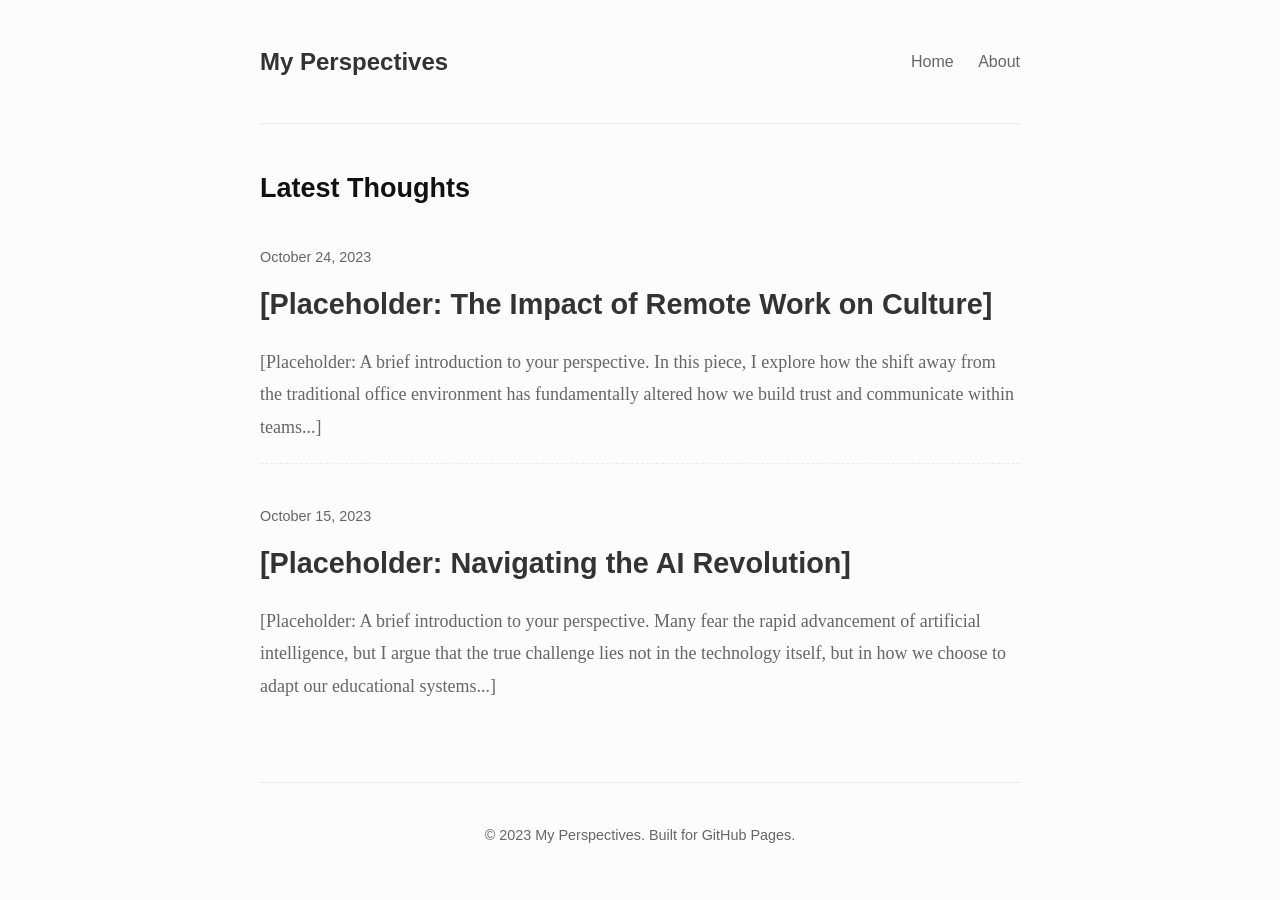
==== index.html @ df206282 "initial commit" ====
<!DOCTYPE html>
<html lang="en">
<head>
    <meta charset="UTF-8">
    <meta name="viewport" content="width=device-width, initial-scale=1.0">
    <title>My Perspectives</title>
    <link rel="stylesheet" href="css/style.css">
</head>
<body>
<div class="container">
    <header>
        <a href="index.html" class="nav-brand">My Perspectives</a>
        <nav class="nav-links">
            <a href="index.html">Home</a>
            <a href="#">About</a>
        </nav>
    </header>

    <main>
        <h2>Latest Thoughts</h2>
        <br>
        <ul class="topic-list">

            <li class="topic-item">
                <time class="topic-date">October 24, 2023</time>
                <h3 class="topic-title"><a href="topic-template.html">[Placeholder: The Impact of Remote Work on Culture]</a></h3>
                <p class="topic-excerpt">
                    [Placeholder: A brief introduction to your perspective. In this piece, I explore how the shift away from the traditional office environment has fundamentally altered how we build trust and communicate within teams...]
                </p>
            </li>

            <li class="topic-item">
                <time class="topic-date">October 15, 2023</time>
                <h3 class="topic-title"><a href="topic-template.html">[Placeholder: Navigating the AI Revolution]</a></h3>
                <p class="topic-excerpt">
                    [Placeholder: A brief introduction to your perspective. Many fear the rapid advancement of artificial intelligence, but I argue that the true challenge lies not in the technology itself, but in how we choose to adapt our educational systems...]
                </p>
            </li>

        </ul>
    </main>

    <footer>
        <p>&copy; 2023 My Perspectives. Built for GitHub Pages.</p>
    </footer>
</div>
</body>
</html>
---- css/style.css ----
/* css/style.css */
:root {
    --bg-color: #fcfcfc;
    --text-color: #333333;
    --light-text: #666666;
    --accent-color: #2b6cb0;
    --border-color: #eaeaea;
}

* {
    box-sizing: border-box;
    margin: 0;
    padding: 0;
}

body {
    font-family: 'Georgia', serif;
    background-color: var(--bg-color);
    color: var(--text-color);
    line-height: 1.8;
    font-size: 18px;
}

/* Typography */
h1, h2, h3, .nav-brand {
    font-family: 'Helvetica Neue', Arial, sans-serif;
    color: #111;
}

a {
    color: var(--accent-color);
    text-decoration: none;
    transition: color 0.2s ease;
}

a:hover {
    color: #1a365d;
    text-decoration: underline;
}

/* Layout */
.container {
    max-width: 800px;
    margin: 0 auto;
    padding: 0 20px;
}

header {
    padding: 40px 0;
    border-bottom: 1px solid var(--border-color);
    margin-bottom: 40px;
    display: flex;
    justify-content: space-between;
    align-items: center;
}

.nav-brand {
    font-size: 1.5rem;
    font-weight: bold;
    color: var(--text-color);
    text-decoration: none;
}

.nav-links a {
    margin-left: 20px;
    color: var(--light-text);
    font-family: 'Helvetica Neue', Arial, sans-serif;
    font-size: 1rem;
}

/* Homepage List */
.topic-list {
    list-style: none;
}

.topic-item {
    margin-bottom: 40px;
    padding-bottom: 20px;
    border-bottom: 1px dashed var(--border-color);
}

.topic-item:last-child {
    border-bottom: none;
}

.topic-date {
    display: block;
    font-size: 0.9rem;
    color: var(--light-text);
    margin-bottom: 8px;
    font-family: 'Helvetica Neue', Arial, sans-serif;
}

.topic-title {
    font-size: 1.8rem;
    margin-bottom: 15px;
}

.topic-title a {
    color: var(--text-color);
    text-decoration: none;
}

.topic-title a:hover {
    color: var(--accent-color);
    text-decoration: none;
}

.topic-excerpt {
    color: var(--light-text);
}

/* Article Template */
.article-header {
    margin-bottom: 40px;
}

.article-title {
    font-size: 2.5rem;
    line-height: 1.2;
    margin-bottom: 15px;
}

.article-content p {
    margin-bottom: 25px;
}

.article-content blockquote {
    border-left: 4px solid var(--accent-color);
    padding-left: 20px;
    margin: 30px 0;
    font-style: italic;
    color: var(--light-text);
}

/* Footer */
footer {
    margin-top: 60px;
    padding: 40px 0;
    text-align: center;
    border-top: 1px solid var(--border-color);
    font-size: 0.9rem;
    color: var(--light-text);
    font-family: 'Helvetica Neue', Arial, sans-serif;
}
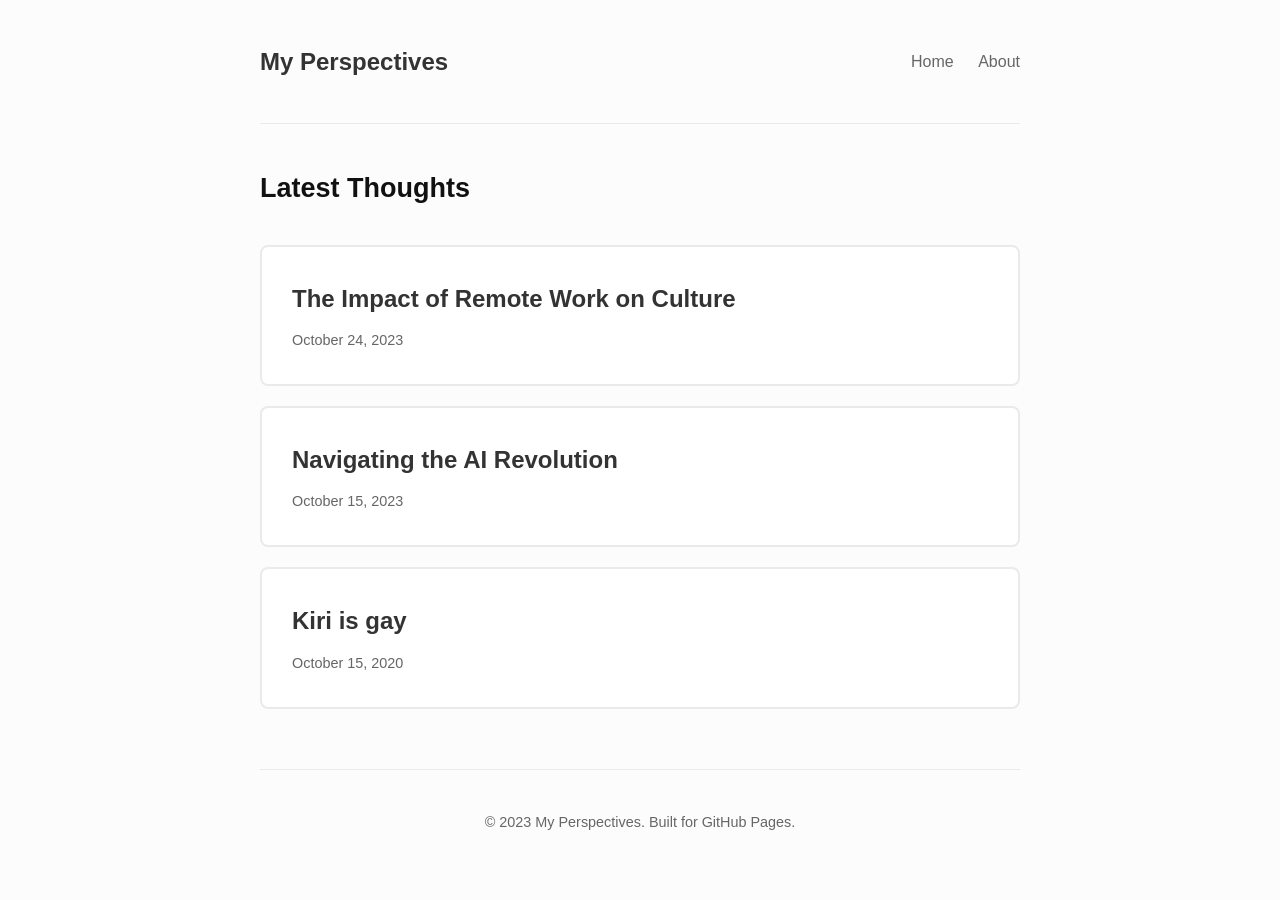
==== commit 409cc06e: "Style changes" ====
--- a/index.html
+++ b/index.html
@@ -19,25 +19,22 @@
     <main>
         <h2>Latest Thoughts</h2>
         <br>
-        <ul class="topic-list">
+        <div class="perspective-buttons">
+            <a href="topic-template.html" class="perspective-btn">
+                <span class="btn-title">The Impact of Remote Work on Culture</span>
+                <span class="btn-date">October 24, 2023</span>
+            </a>
 
-            <li class="topic-item">
-                <time class="topic-date">October 24, 2023</time>
-                <h3 class="topic-title"><a href="topic-template.html">[Placeholder: The Impact of Remote Work on Culture]</a></h3>
-                <p class="topic-excerpt">
-                    [Placeholder: A brief introduction to your perspective. In this piece, I explore how the shift away from the traditional office environment has fundamentally altered how we build trust and communicate within teams...]
-                </p>
-            </li>
+            <a href="topic-template.html" class="perspective-btn">
+                <span class="btn-title">Navigating the AI Revolution</span>
+                <span class="btn-date">October 15, 2023</span>
+            </a>
 
-            <li class="topic-item">
-                <time class="topic-date">October 15, 2023</time>
-                <h3 class="topic-title"><a href="topic-template.html">[Placeholder: Navigating the AI Revolution]</a></h3>
-                <p class="topic-excerpt">
-                    [Placeholder: A brief introduction to your perspective. Many fear the rapid advancement of artificial intelligence, but I argue that the true challenge lies not in the technology itself, but in how we choose to adapt our educational systems...]
-                </p>
-            </li>
-
-        </ul>
+            <a href="topic-1.html" class="perspective-btn">
+                <span class="btn-title">Kiri is gay</span>
+                <span class="btn-date">October 15, 2020</span>
+            </a>
+        </div>
     </main>
 
     <footer>
--- a/css/style.css
+++ b/css/style.css
@@ -110,6 +110,52 @@
     color: var(--light-text);
 }
 
+/* Perspective Buttons */
+.perspective-buttons {
+    display: flex;
+    flex-direction: column;
+    gap: 20px;
+}
+
+.perspective-btn {
+    display: flex;
+    flex-direction: column;
+    padding: 30px;
+    background-color: #ffffff;
+    border: 2px solid var(--border-color);
+    border-radius: 8px;
+    text-decoration: none;
+    transition: all 0.3s ease;
+    cursor: pointer;
+}
+
+.perspective-btn:hover {
+    border-color: var(--accent-color);
+    background-color: #f8f9fa;
+    box-shadow: 0 4px 12px rgba(0, 0, 0, 0.1);
+    transform: translateY(-2px);
+    text-decoration: none;
+}
+
+.btn-title {
+    font-size: 1.5rem;
+    font-weight: bold;
+    color: var(--text-color);
+    font-family: 'Helvetica Neue', Arial, sans-serif;
+    margin-bottom: 8px;
+}
+
+.perspective-btn:hover .btn-title {
+    color: var(--accent-color);
+}
+
+.btn-date {
+    font-size: 0.9rem;
+    color: var(--light-text);
+    font-family: 'Helvetica Neue', Arial, sans-serif;
+}
+
+
 /* Article Template */
 .article-header {
     margin-bottom: 40px;
